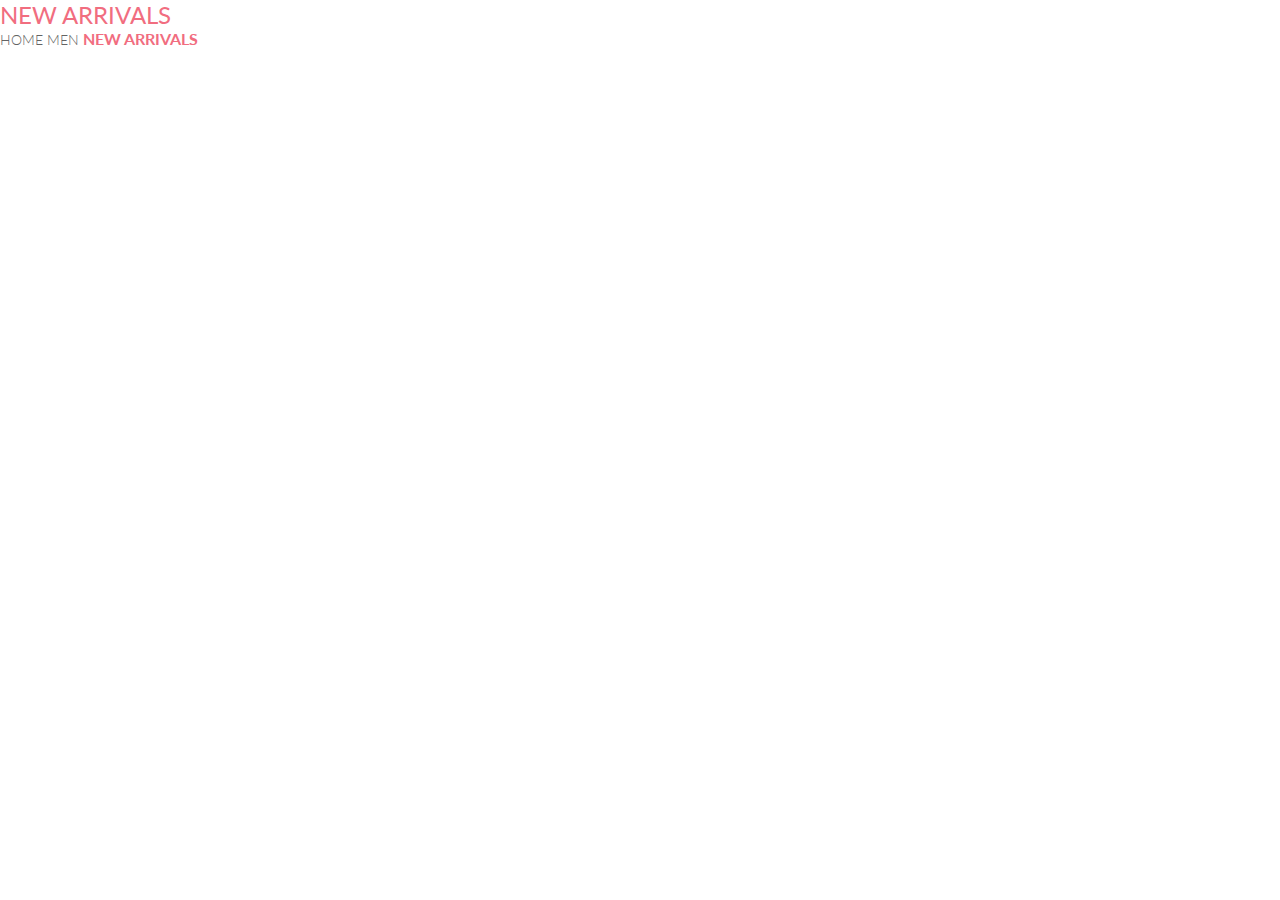
==== calalog_page.html @ 3a774848 "first commit" ====
<!DOCTYPE html>
<html lang="en">
<head>
    <meta charset="UTF-8">
    <meta name="viewport" content="width=device-width, initial-scale=1.0">
    <title>Catalog</title>
    <link rel="preconnect" href="https://fonts.googleapis.com">
    <link rel="preconnect" href="https://fonts.gstatic.com" crossorigin>
    <link href="https://fonts.googleapis.com/css2?family=Lato:wght@300;400&display=swap" rel="stylesheet">
    <link rel="stylesheet" href="catalog_style.css">
</head>
<body>
    <header class="header">

    </header>
    <div class="top-head">
        <h2 class="top-head__heading">NEW ARRIVALS </h2>
        <nav class="breadcrumbs">
            <a href="index.html" class="breadcrumbs__link">HOME</a>  
            <a href="#" class="breadcrumbs__link">MEN</a>  
            <a href="#" class="breadcrumbs__link_site">NEW ARRIVALS</a>  
        </nav>
    </div>
    
</body>
</html>
---- catalog_style.css ----
* {
  margin: 0;
  padding: 0;
}

a {
  text-decoration: none;
}

body {
  font-family: "Lato", sans-serif;
}

.top-head__heading {
  font-size: 24px;
  font-weight: 400;
  line-height: 29px;
  letter-spacing: 0em;
  text-align: left;
  color: #F16D7F;
}

.breadcrumbs__link {
  font-size: 14px;
  font-weight: 300;
  line-height: 17px;
  letter-spacing: 0em;
  text-align: left;
  color: #636363;
}

.breadcrumbs__link_site {
  font-weight: 700;
  color: #F16D7F;
}/*# sourceMappingURL=catalog_style.css.map */
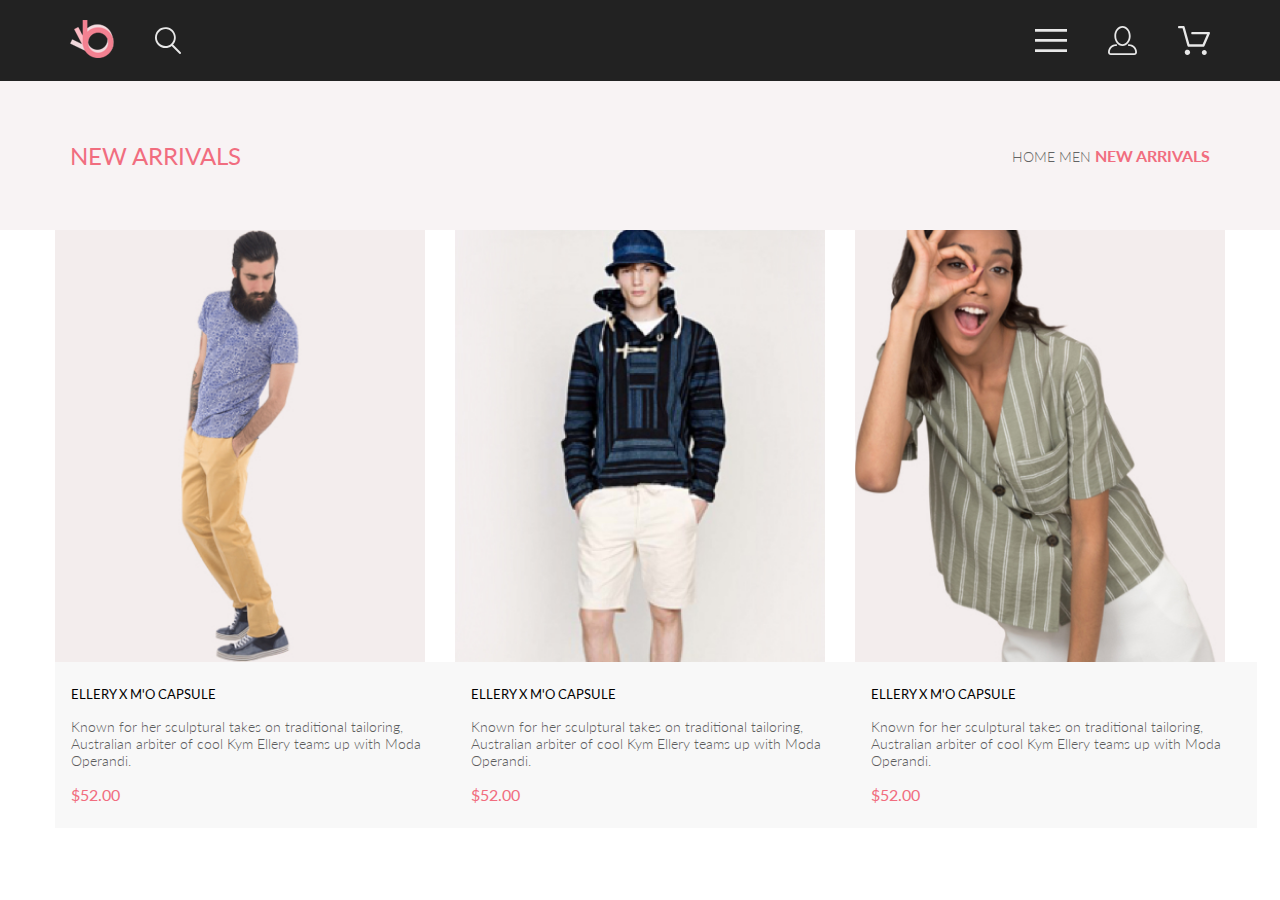
==== commit 4fa9cb97: "commit2" ====
--- a/calalog_page.html
+++ b/calalog_page.html
@@ -1,5 +1,6 @@
 <!DOCTYPE html>
 <html lang="en">
+
 <head>
     <meta charset="UTF-8">
     <meta name="viewport" content="width=device-width, initial-scale=1.0">
@@ -9,18 +10,72 @@
     <link href="https://fonts.googleapis.com/css2?family=Lato:wght@300;400&display=swap" rel="stylesheet">
     <link rel="stylesheet" href="catalog_style.css">
 </head>
+
 <body>
-    <header class="header">
+    <header class="header center">
+        <div class="header__left">
+            <a href="index.html" class="logo"><img src="img/icon1.svg" alt="logo"></a>
+            <svg width="26" height="27" viewBox="0 0 26 27" fill="none" xmlns="http://www.w3.org/2000/svg">
+                <path
+                    d="M18.0586 17.6249C19.6703 15.8648 20.6272 13.6038 20.7688 11.2215C20.9103 8.8392 20.2279 6.48075 18.836 4.5422C17.4441 2.60365 15.4275 1.20306 13.125 0.575643C10.8224 -0.0517774 8.37412 0.132183 6.19119 1.09663C4.00826 2.06108 2.22365 3.74727 1.13706 5.87205C0.0504707 7.99682 -0.271923 10.4308 0.224019 12.7652C0.719961 15.0996 2.00403 17.1922 3.8606 18.6917C5.71717 20.1912 8.03316 21.0063 10.4196 20.9999C12.672 21.003 14.8635 20.269 16.6597 18.9099L24.4076 26.7169C24.4931 26.806 24.5956 26.8771 24.7089 26.926C24.8222 26.975 24.9442 27.0008 25.0676 27.0019C25.1913 27.0023 25.3138 26.9772 25.4273 26.9282C25.5409 26.8792 25.6431 26.8072 25.7276 26.7169C25.9016 26.536 25.9987 26.2949 25.9987 26.0439C25.9987 25.793 25.9016 25.5518 25.7276 25.3709L18.0586 17.6249ZM1.88565 10.4999C1.89848 8.81465 2.40996 7.17089 3.35561 5.77587C4.30126 4.38086 5.63875 3.29703 7.19946 2.66102C8.76017 2.02501 10.4742 1.86529 12.1256 2.202C13.7769 2.53871 15.2917 3.35678 16.4788 4.55307C17.6659 5.74935 18.4722 7.27031 18.7962 8.92421C19.1202 10.5781 18.9473 12.2909 18.2993 13.8467C17.6512 15.4024 16.5571 16.7315 15.1549 17.6664C13.7526 18.6013 12.105 19.1001 10.4196 19.0999C8.14819 19.0891 5.97384 18.1774 4.37386 16.5651C2.77388 14.9527 1.879 12.7714 1.88565 10.4999Z"
+                    fill="#E8E8E8" />
+            </svg>
+        </div>
+        <div class="header__right">
+            <svg width="32" height="23" viewBox="0 0 32 23" fill="none" xmlns="http://www.w3.org/2000/svg">
+                <path d="M0 23V20.31H32V23H0ZM0 12.76V10.07H32V12.76H0ZM0 2.69V0H32V2.69H0Z" fill="#E8E8E8" />
+            </svg>
+            <svg width="29" height="29" viewBox="0 0 29 29" fill="none" xmlns="http://www.w3.org/2000/svg">
+                <path
+                    d="M14.5 19.937C19 19.937 22.656 15.464 22.656 9.968C22.656 4.472 19 0 14.5 0C13.3631 0.0217413 12.2463 0.303398 11.2351 0.823397C10.2239 1.34339 9.34507 2.08794 8.66602 3C7.12663 4.99573 6.30819 7.45381 6.34399 9.974C6.34399 15.465 10 19.937 14.5 19.937ZM14.5 1.813C18 1.813 20.844 5.472 20.844 9.969C20.844 14.466 17.998 18.125 14.5 18.125C11.002 18.125 8.15603 14.465 8.15503 9.969C8.15403 5.473 11 1.813 14.5 1.813ZM20.844 18.125C20.6036 18.125 20.373 18.2205 20.203 18.3905C20.033 18.5605 19.9375 18.7911 19.9375 19.0315C19.9375 19.2719 20.033 19.5025 20.203 19.6725C20.373 19.8425 20.6036 19.938 20.844 19.938C22.526 19.9399 24.1386 20.6088 25.3279 21.7982C26.5172 22.9875 27.1861 24.6 27.188 26.282C27.1875 26.5221 27.0918 26.7523 26.922 26.9221C26.7522 27.0918 26.5221 27.1875 26.282 27.188H2.71997C2.47985 27.1875 2.24975 27.0918 2.07996 26.9221C1.91016 26.7523 1.81449 26.5221 1.81396 26.282C1.81608 24.6001 2.48517 22.9877 3.67444 21.7985C4.86371 20.6092 6.47608 19.9401 8.15796 19.938C8.39824 19.938 8.62868 19.8425 8.79858 19.6726C8.96849 19.5027 9.06396 19.2723 9.06396 19.032C9.06396 18.7917 8.96849 18.5613 8.79858 18.3914C8.62868 18.2215 8.39824 18.126 8.15796 18.126C5.99541 18.1279 3.92201 18.9875 2.39258 20.5164C0.863144 22.0453 0.00264777 24.1185 0 26.281C0.000794067 27.0019 0.287502 27.693 0.797241 28.2027C1.30698 28.7125 1.99811 28.9992 2.71899 29H26.282C27.0027 28.9989 27.6936 28.7121 28.2031 28.2024C28.7126 27.6927 28.9992 27.0017 29 26.281C28.9974 24.1187 28.1372 22.0457 26.6083 20.5168C25.0793 18.9878 23.0063 18.1276 20.844 18.125Z"
+                    fill="#E8E8E8" />
+            </svg>
+            <svg width="32" height="29" viewBox="0 0 32 29" fill="none" xmlns="http://www.w3.org/2000/svg">
+                <path
+                    d="M26.2 29C25.5522 28.9738 24.9405 28.6948 24.4962 28.2227C24.0519 27.7506 23.8104 27.1232 23.8235 26.475C23.8366 25.8269 24.1033 25.2097 24.5663 24.7559C25.0293 24.3022 25.6518 24.048 26.3 24.048C26.9483 24.048 27.5707 24.3022 28.0337 24.7559C28.4967 25.2097 28.7634 25.8269 28.7765 26.475C28.7896 27.1232 28.5481 27.7506 28.1038 28.2227C27.6594 28.6948 27.0478 28.9738 26.4 29H26.2ZM6.75195 26.32C6.75195 25.79 6.90913 25.2718 7.20361 24.8311C7.4981 24.3904 7.91667 24.0469 8.40637 23.844C8.89608 23.6412 9.43497 23.5881 9.95483 23.6915C10.4747 23.7949 10.9522 24.0502 11.327 24.425C11.7018 24.7998 11.9571 25.2773 12.0605 25.7972C12.164 26.317 12.1108 26.8559 11.908 27.3456C11.7051 27.8353 11.3616 28.2539 10.9209 28.5483C10.4802 28.8428 9.96206 29 9.43201 29C9.0799 29.0003 8.73114 28.9311 8.40576 28.7966C8.08038 28.662 7.78472 28.4646 7.53564 28.2158C7.28657 27.9669 7.08903 27.6713 6.95422 27.3461C6.81942 27.0208 6.75 26.6721 6.75 26.32H6.75195ZM10.552 20.686C10.2926 20.6868 10.04 20.6024 9.83313 20.4457C9.62629 20.2891 9.47661 20.0689 9.40698 19.819L4.57397 2.36401H1.18103C0.867544 2.36401 0.566883 2.23947 0.345215 2.01781C0.123547 1.79614 -0.000976562 1.49549 -0.000976562 1.18201C-0.000976562 0.868519 0.123547 0.567873 0.345215 0.346205C0.566883 0.124537 0.867544 5.81268e-06 1.18103 5.81268e-06H5.46204C5.72153 -0.00080736 5.97406 0.0837201 6.18079 0.240568C6.38751 0.397416 6.53686 0.617884 6.60596 0.868006L11.439 18.323H24.6169L29 8.27501H14.4C14.2418 8.27961 14.0844 8.25242 13.9369 8.19507C13.7894 8.13771 13.6549 8.05134 13.5414 7.94108C13.4279 7.83082 13.3376 7.69891 13.276 7.55315C13.2144 7.40739 13.1826 7.25075 13.1826 7.0925C13.1826 6.93426 13.2144 6.77762 13.276 6.63186C13.3376 6.4861 13.4279 6.35419 13.5414 6.24393C13.6549 6.13367 13.7894 6.0473 13.9369 5.98994C14.0844 5.93259 14.2418 5.90541 14.4 5.91001H30.813C31.0087 5.90996 31.2013 5.95866 31.3734 6.05172C31.5456 6.14478 31.6918 6.27926 31.799 6.44301C31.9068 6.60729 31.9724 6.79569 31.9899 6.99145C32.0073 7.18721 31.9762 7.38424 31.899 7.565L26.494 19.977C26.4016 20.1876 26.25 20.3668 26.0575 20.4927C25.865 20.6186 25.64 20.6858 25.41 20.686H10.552Z"
+                    fill="#E8E8E8" />
+            </svg>
+        </div>
 
     </header>
-    <div class="top-head">
+    <div class="top-head center">
         <h2 class="top-head__heading">NEW ARRIVALS </h2>
         <nav class="breadcrumbs">
-            <a href="index.html" class="breadcrumbs__link">HOME</a>  
-            <a href="#" class="breadcrumbs__link">MEN</a>  
-            <a href="#" class="breadcrumbs__link_site">NEW ARRIVALS</a>  
+            <a href="index.html" class="breadcrumbs__link">HOME</a>
+            <a href="#" class="breadcrumbs__link">MEN</a>
+            <a href="#" class="breadcrumbs__link_site">NEW ARRIVALS</a>
         </nav>
     </div>
-    
+    <div class="product-box center">
+        <div class="product">
+            <img class="product__image" src="img/product1.jpg" alt="product1">
+            <div class="product__content">
+                <a href="#" class="product__name">ELLERY X M'O CAPSULE</a>
+                <p class="product__text">Known for her sculptural takes on traditional tailoring, Australian arbiter of
+                    cool Kym Ellery teams up with Moda Operandi.</p>
+                <p class="product__price">$52.00</p>
+            </div>
+        </div>
+        <div class="product">
+            <img class="product__image" src="img/product2.jpg" alt="product2">
+            <div class="product__content">
+                <a href="#" class="product__name">ELLERY X M'O CAPSULE</a>
+                <p class="product__text">Known for her sculptural takes on traditional tailoring, Australian arbiter of
+                    cool Kym Ellery teams up with Moda Operandi.</p>
+                <p class="product__price">$52.00</p>
+            </div>
+        </div>
+        <div class="product">
+            <img class="product__image" src="img/product3.jpg" alt="product3">
+            <div class="product__content">
+                <a href="#" class="product__name">ELLERY X M'O CAPSULE</a>
+                <p class="product__text">Known for her sculptural takes on traditional tailoring, Australian arbiter of
+                    cool Kym Ellery teams up with Moda Operandi.</p>
+                <p class="product__price">$52.00</p>
+            </div>
+        </div>
+    </div>
+
 </body>
+
 </html>--- a/catalog_style.css
+++ b/catalog_style.css
@@ -11,6 +11,38 @@
   font-family: "Lato", sans-serif;
 }
 
+.center {
+  padding-left: calc(50% - 570px);
+  padding-right: calc(50% - 570px);
+}
+
+.header {
+  background-color: #222;
+  padding-bottom: 20px;
+  padding-top: 20px;
+  display: flex;
+  justify-content: space-between;
+  align-items: center;
+}
+.header__left {
+  display: flex;
+  align-items: center;
+  gap: 41px;
+}
+.header__right {
+  display: flex;
+  align-items: center;
+  gap: 41px;
+}
+
+.top-head {
+  background-color: #F8F3F4;
+  padding-top: 60px;
+  padding-bottom: 60px;
+  display: flex;
+  align-items: center;
+  justify-content: space-between;
+}
 .top-head__heading {
   font-size: 24px;
   font-weight: 400;
@@ -32,4 +64,52 @@
 .breadcrumbs__link_site {
   font-weight: 700;
   color: #F16D7F;
+}
+
+.product-box {
+  display: flex;
+  justify-content: center;
+  align-items: center;
+  gap: 30px;
+}
+
+.product {
+  width: 370px;
+  display: flex;
+  flex-direction: column;
+}
+.product__image {
+  width: 100%;
+}
+.product__content {
+  width: 370px;
+  padding: 24px 16px;
+  background-color: #F8F8F8;
+  display: flex;
+  flex-direction: column;
+  gap: 16px;
+}
+.product__name {
+  font-size: 13px;
+  font-weight: 400;
+  line-height: 16px;
+  letter-spacing: 0em;
+  text-align: left;
+  color: #000000;
+}
+.product__text {
+  font-size: 14px;
+  font-weight: 300;
+  line-height: 17px;
+  letter-spacing: 0em;
+  text-align: left;
+  color: #5D5D5D;
+}
+.product__price {
+  font-size: 16px;
+  font-weight: 400;
+  line-height: 19px;
+  letter-spacing: 0em;
+  text-align: left;
+  color: #F16D7F;
 }/*# sourceMappingURL=catalog_style.css.map */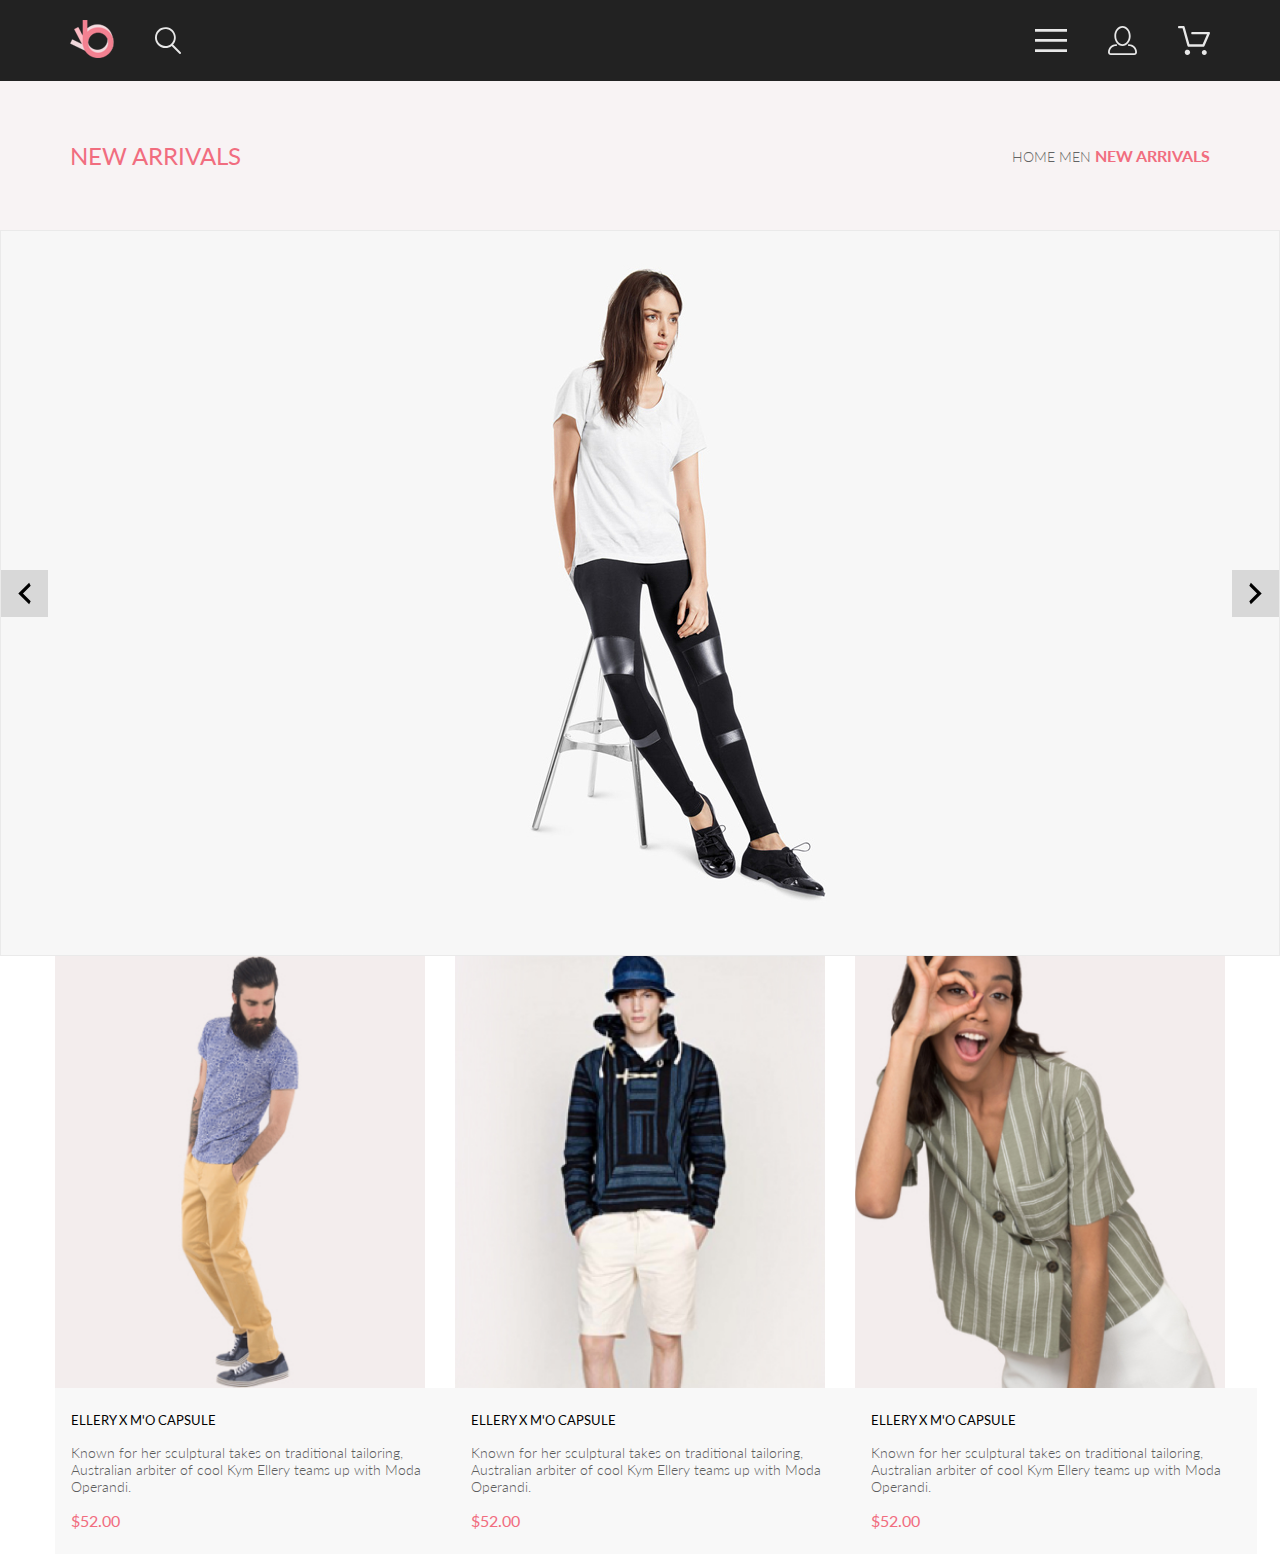
==== commit b0906591: "commit 3" ====
--- a/calalog_page.html
+++ b/calalog_page.html
@@ -46,6 +46,29 @@
             <a href="#" class="breadcrumbs__link_site">NEW ARRIVALS</a>
         </nav>
     </div>
+    <div class="slider">
+        <div class="slider__button">
+            <svg width="31" height="31" viewBox="0 0 31 31" fill="none" xmlns="http://www.w3.org/2000/svg">
+                <path
+                    d="M21.6998 7.7499L13.9498 15.4999L21.6998 23.2499L20.1498 26.3499L9.2998 15.4999L20.1498 4.6499L21.6998 7.7499Z"
+                    fill="black" />
+            </svg>
+        </div>
+        <img class="slider__image" src="img/productPhoto1.jpg" alt="product">
+        <div class="slider__button">
+            <svg width="31" height="31" viewBox="0 0 31 31" fill="none" xmlns="http://www.w3.org/2000/svg">
+                <path
+                    d="M9.2998 23.2499L17.0498 15.4999L9.2998 7.7499L10.8498 4.6499L21.6998 15.4999L10.8498 26.3499L9.2998 23.2499Z"
+                    fill="black" />
+            </svg>
+        </div>
+
+
+
+    </div>
+
+
+
     <div class="product-box center">
         <div class="product">
             <img class="product__image" src="img/product1.jpg" alt="product1">
--- a/catalog_style.css
+++ b/catalog_style.css
@@ -66,6 +66,28 @@
   color: #F16D7F;
 }
 
+.slider {
+  background-color: #F7F7F7;
+  border: 1px solid #EAEAEA;
+  display: flex;
+  justify-content: space-between;
+  align-items: center;
+}
+.slider__image {
+  width: 597px;
+}
+.slider__button {
+  display: flex;
+  align-items: center;
+  justify-content: center;
+  width: 47px;
+  height: 47px;
+  background-color: rgba(42, 42, 42, 0.1490196078);
+}
+.slider__button:hover path {
+  fill: #F16D7F;
+}
+
 .product-box {
   display: flex;
   justify-content: center;
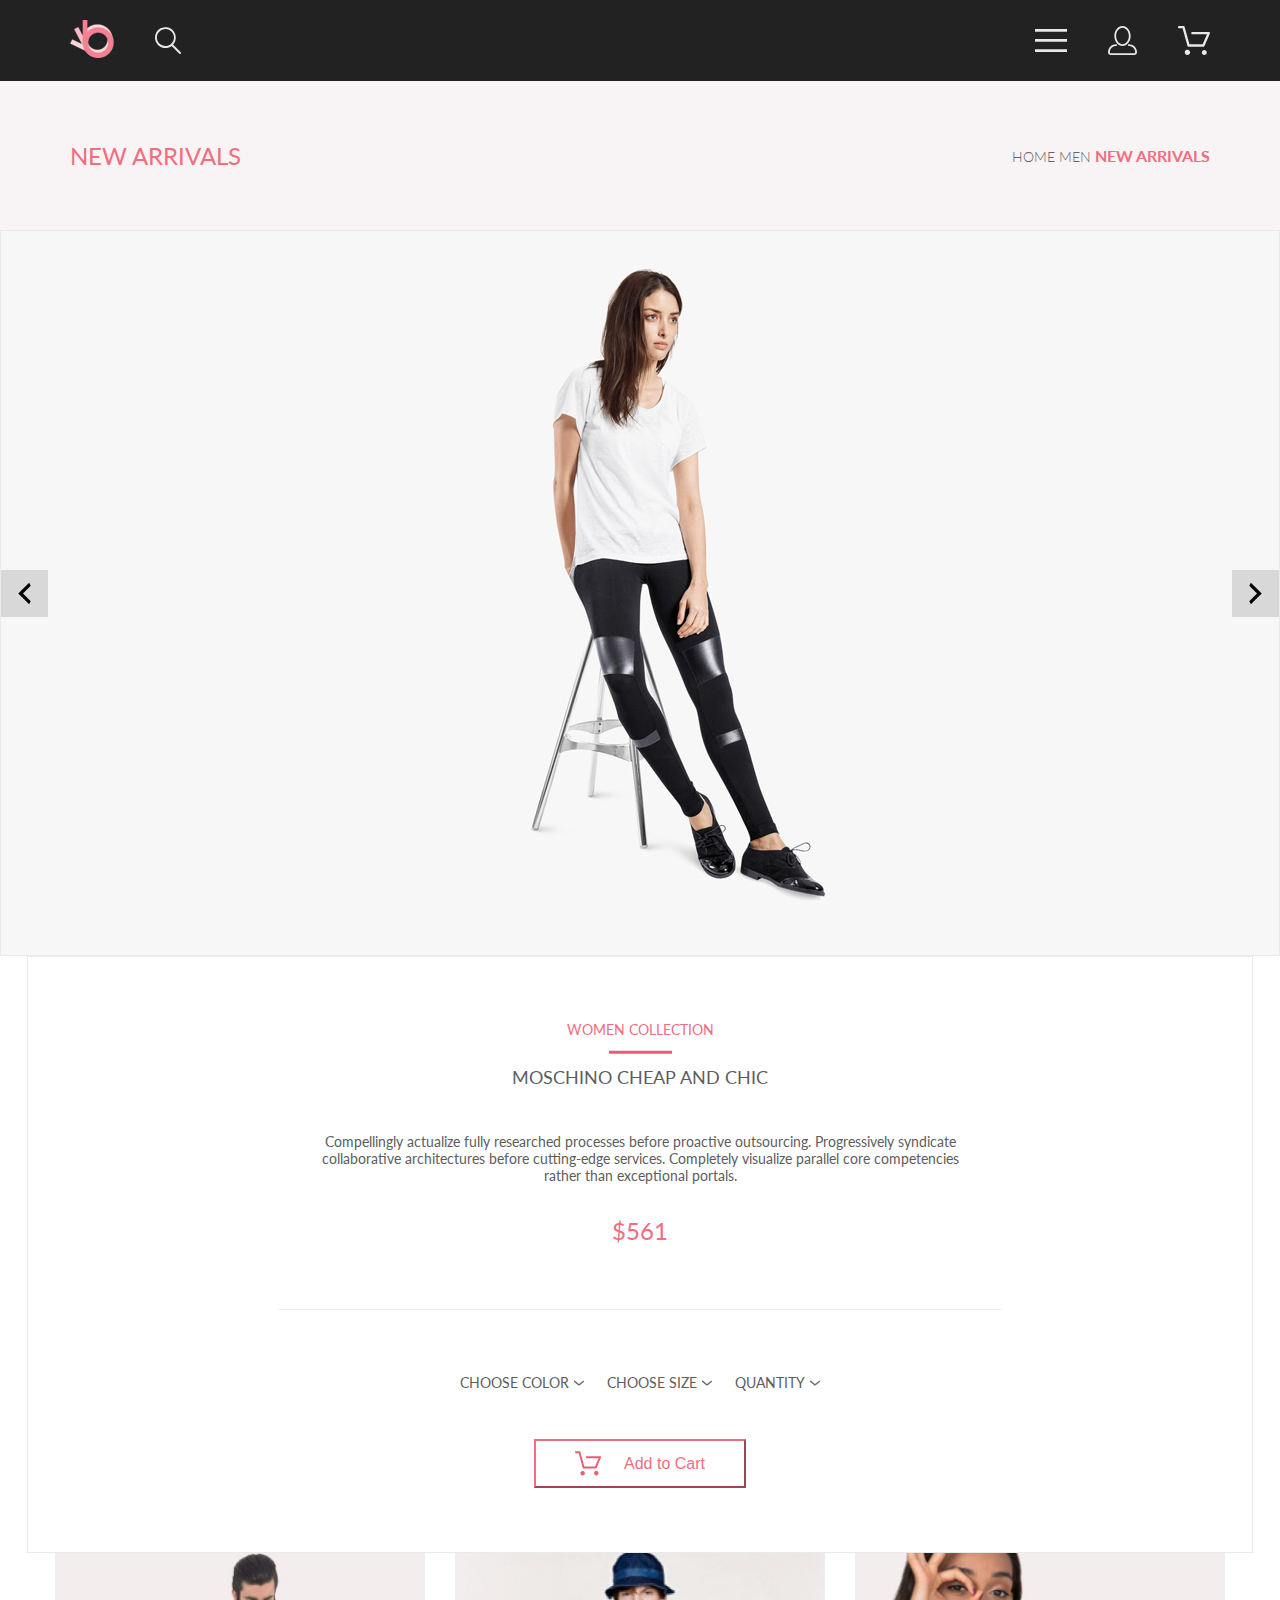
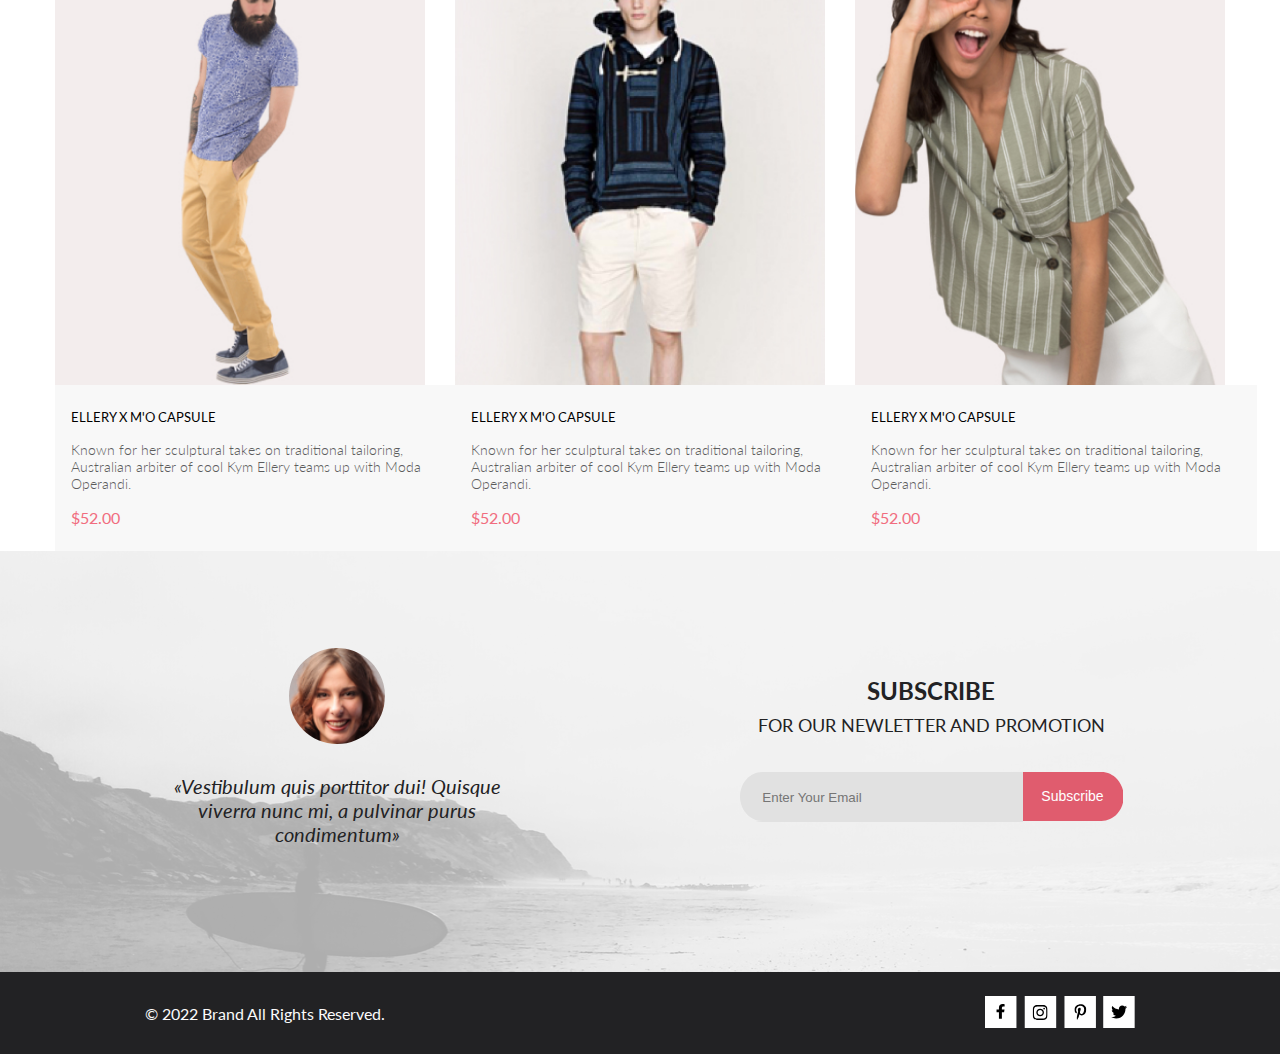
==== commit 970bf20a: "homeWork added" ====
--- a/calalog_page.html
+++ b/calalog_page.html
@@ -62,13 +62,54 @@
                     fill="black" />
             </svg>
         </div>
-
-
-
-    </div>
-
-
-
+    </div>
+    <div class="main-product">
+        <div class="main-product__description">
+            <p class="main-product__title">WOMEN COLLECTION</p>
+            <svg width="63" height="4" viewBox="0 0 63 4" fill="none" xmlns="http://www.w3.org/2000/svg">
+                <path d="M63 0.786865H0V3.81225H63V0.786865Z" fill="#EF5B70" />
+            </svg>
+            <p class="main-product__heading">MOSCHINO CHEAP AND CHIC</p>
+            <p class="main-product__text">Compellingly actualize fully researched processes before proactive
+                outsourcing. Progressively syndicate collaborative architectures before cutting-edge services.
+                Completely visualize parallel core competencies rather than exceptional portals. </p>
+            <p class="main-product__price">$561</p>
+        </div>
+        <div class="main-product__choice-box">
+            <div class="main-product__parameter">
+                <p class="main-product__parameter-heading">CHOOSE COLOR</p>
+                <svg width="11" height="6" viewBox="0 0 11 6" fill="none" xmlns="http://www.w3.org/2000/svg">
+                    <path
+                        d="M5.00214 5.64846C4.83521 5.64879 4.67343 5.59016 4.54488 5.48275L0.258102 1.88021C0.112196 1.75791 0.0204417 1.58217 0.00302325 1.39165C-0.0143952 1.20112 0.0439493 1.01143 0.165221 0.864289C0.286493 0.717149 0.460759 0.624619 0.649682 0.607053C0.838605 0.589487 1.02671 0.648325 1.17262 0.770623L5.00214 3.9985L8.83167 0.885905C8.90475 0.826055 8.98884 0.781361 9.0791 0.754391C9.16937 0.727421 9.26403 0.718707 9.35764 0.72875C9.45126 0.738794 9.54198 0.767396 9.6246 0.812913C9.70722 0.85843 9.7801 0.919965 9.83906 0.993981C9.90449 1.06806 9.95405 1.15498 9.98462 1.24927C10.0152 1.34357 10.0261 1.44321 10.0167 1.54197C10.0073 1.64073 9.97784 1.73646 9.93005 1.82318C9.88227 1.9099 9.81723 1.98573 9.73904 2.04592L5.45225 5.52598C5.32002 5.61641 5.16154 5.65954 5.00214 5.64846Z"
+                        fill="#6F6E6E" />
+                </svg>
+            </div>
+            <div class="main-product__parameter">
+                <p class="main-product__parameter-heading">CHOOSE SIZE</p>
+                <svg width="11" height="6" viewBox="0 0 11 6" fill="none" xmlns="http://www.w3.org/2000/svg">
+                    <path
+                        d="M5.00214 5.64846C4.83521 5.64879 4.67343 5.59016 4.54488 5.48275L0.258102 1.88021C0.112196 1.75791 0.0204417 1.58217 0.00302325 1.39165C-0.0143952 1.20112 0.0439493 1.01143 0.165221 0.864289C0.286493 0.717149 0.460759 0.624619 0.649682 0.607053C0.838605 0.589487 1.02671 0.648325 1.17262 0.770623L5.00214 3.9985L8.83167 0.885905C8.90475 0.826055 8.98884 0.781361 9.0791 0.754391C9.16937 0.727421 9.26403 0.718707 9.35764 0.72875C9.45126 0.738794 9.54198 0.767396 9.6246 0.812913C9.70722 0.85843 9.7801 0.919965 9.83906 0.993981C9.90449 1.06806 9.95405 1.15498 9.98462 1.24927C10.0152 1.34357 10.0261 1.44321 10.0167 1.54197C10.0073 1.64073 9.97784 1.73646 9.93005 1.82318C9.88227 1.9099 9.81723 1.98573 9.73904 2.04592L5.45225 5.52598C5.32002 5.61641 5.16154 5.65954 5.00214 5.64846Z"
+                        fill="#6F6E6E" />
+                </svg>
+            </div>
+            <div class="main-product__parameter">
+                <p class="main-product__parameter-heading">QUANTITY</p>
+                <svg width="11" height="6" viewBox="0 0 11 6" fill="none" xmlns="http://www.w3.org/2000/svg">
+                    <path
+                        d="M5.00214 5.64846C4.83521 5.64879 4.67343 5.59016 4.54488 5.48275L0.258102 1.88021C0.112196 1.75791 0.0204417 1.58217 0.00302325 1.39165C-0.0143952 1.20112 0.0439493 1.01143 0.165221 0.864289C0.286493 0.717149 0.460759 0.624619 0.649682 0.607053C0.838605 0.589487 1.02671 0.648325 1.17262 0.770623L5.00214 3.9985L8.83167 0.885905C8.90475 0.826055 8.98884 0.781361 9.0791 0.754391C9.16937 0.727421 9.26403 0.718707 9.35764 0.72875C9.45126 0.738794 9.54198 0.767396 9.6246 0.812913C9.70722 0.85843 9.7801 0.919965 9.83906 0.993981C9.90449 1.06806 9.95405 1.15498 9.98462 1.24927C10.0152 1.34357 10.0261 1.44321 10.0167 1.54197C10.0073 1.64073 9.97784 1.73646 9.93005 1.82318C9.88227 1.9099 9.81723 1.98573 9.73904 2.04592L5.45225 5.52598C5.32002 5.61641 5.16154 5.65954 5.00214 5.64846Z"
+                        fill="#6F6E6E" />
+                </svg>
+            </div>
+        </div>
+        <button class="main-product__button">
+            <svg width="27" height="25" viewBox="0 0 27 25" fill="none" xmlns="http://www.w3.org/2000/svg">
+                <path
+                    d="M5.49847 22.185C5.50635 21.752 5.64091 21.3309 5.88519 20.9748C6.12947 20.6186 6.47261 20.3431 6.87158 20.1828C7.27055 20.0226 7.7076 19.9848 8.12781 20.0741C8.54802 20.1635 8.93269 20.376 9.23358 20.685C9.53447 20.994 9.73817 21.3857 9.81909 21.811C9.90002 22.2363 9.85453 22.6763 9.68842 23.0756C9.52231 23.475 9.24296 23.8161 8.88538 24.0559C8.52779 24.2957 8.10791 24.4237 7.67847 24.4237C7.38955 24.4211 7.10399 24.3611 6.83807 24.2472C6.57216 24.1333 6.3311 23.9676 6.12866 23.7597C5.92623 23.5518 5.76639 23.3057 5.65826 23.0355C5.55013 22.7653 5.49584 22.4763 5.49847 22.185ZM21.3045 24.4237C20.8711 24.4303 20.4453 24.3087 20.0797 24.074C19.7141 23.8393 19.4247 23.5017 19.2471 23.103C19.0696 22.7042 19.0117 22.2618 19.0806 21.8303C19.1496 21.3988 19.3423 20.9971 19.6351 20.6748C19.9278 20.3524 20.3077 20.1236 20.728 20.0165C21.1482 19.9095 21.5903 19.929 21.9997 20.0724C22.4091 20.2159 22.7679 20.4771 23.0317 20.8238C23.2956 21.1706 23.453 21.5877 23.4845 22.0236C23.5269 22.6155 23.3369 23.2004 22.9555 23.6523C22.7706 23.8745 22.5436 24.0574 22.2877 24.1901C22.0319 24.3227 21.7524 24.4025 21.4655 24.4247L21.3045 24.4237ZM8.59351 17.4855C8.38116 17.4851 8.17488 17.414 8.00671 17.2833C7.83855 17.1525 7.71792 16.9694 7.66351 16.7624L3.73651 2.19527H0.978516C0.719001 2.19527 0.470064 2.09128 0.28656 1.90622C0.103056 1.72116 0 1.47018 0 1.20847C0 0.946764 0.103056 0.695782 0.28656 0.510726C0.470064 0.325669 0.719001 0.22168 0.978516 0.22168H4.45752C4.66982 0.222254 4.876 0.293463 5.04413 0.424184C5.21226 0.554905 5.33295 0.737883 5.38751 0.944787L9.31451 15.5119H20.0185L23.5765 7.12665H11.7185C11.459 7.12665 11.2101 7.02266 11.0266 6.83761C10.8431 6.65255 10.74 6.40157 10.74 6.13986C10.74 5.87815 10.8431 5.62717 11.0266 5.44211C11.2101 5.25705 11.459 5.15306 11.7185 5.15306H25.0535C25.2131 5.15352 25.3701 5.19451 25.5099 5.27223C25.6497 5.34995 25.7679 5.46195 25.8535 5.59784C25.9413 5.73569 25.9945 5.89303 26.0084 6.05627C26.0224 6.21951 25.9966 6.38368 25.9335 6.53465L21.5425 16.8935C21.469 17.0684 21.3462 17.2177 21.1895 17.3229C21.0327 17.4281 20.8488 17.4846 20.6605 17.4855H8.59351Z"
+                    fill="#EF5B70" />
+            </svg>
+            <p>Add to Cart</p>
+        </button>
+    </div>
     <div class="product-box center">
         <div class="product">
             <img class="product__image" src="img/product1.jpg" alt="product1">
@@ -98,7 +139,87 @@
             </div>
         </div>
     </div>
-
+    <section class="subscribe_section">
+        <article class="subscribe_info">
+            <img class="ellips" src="img/Ellips.svg" alt="ellips">
+            <p class="subscribe_text">&laquo;Vestibulum quis porttitor dui! Quisque viverra nunc&nbsp;mi,
+                a&nbsp;pulvinar purus
+                condimentum&raquo;</p>
+        </article>
+        <article class="subscribe">
+            <div class="subscribe_fulltext">
+                <h2 class="subscribe_title">SUBSCRIBE</h2>
+                <h2 class="subscribe_heading">FOR OUR NEWLETTER AND PROMOTION</h2>
+            </div>
+            <form class="subscribe_action" action="#">
+                <div>
+                    <input class="input" type="email" required placeholder="Enter Your Email">
+                </div>
+                <button class="subscribe_button" type="submit">Subscribe</button>
+            </form>
+        </article>
+    </section>
+    <footer class="footer">
+        <div class="copyright">
+            <p>&copy;&nbsp;2022 Brand All Rights Reserved.</p>
+        </div>
+        <div class="social_icons">
+            <a class="social_link" href="#"><svg width="32" height="32" viewBox="0 0 32 32" fill="none"
+                    xmlns="http://www.w3.org/2000/svg">
+                    <path d="M31.4506 0H0V32H31.4506V0Z" fill="white" />
+                    <path
+                        d="M19.0883 16.28L19.5068 13.616H16.8901V11.8873C16.8901 11.1585 17.2557 10.4481 18.4276 10.4481H19.6171V8.17997C19.6171 8.17997 18.5376 8 17.5055 8C15.3506 8 13.9421 9.27593 13.9421 11.5857V13.616H11.5468V16.28H13.9421V22.72H16.8901V16.28H19.0883Z"
+                        fill="black" />
+                </svg>
+
+            </a>
+            <a class="social_link" href="#"><svg width="33" height="32" viewBox="0 0 33 32" fill="none"
+                    xmlns="http://www.w3.org/2000/svg">
+                    <path d="M32.1883 0H0.737671V32H32.1883V0Z" fill="white" />
+                    <g clip-path="url(#clip0_190_1608)">
+                        <path
+                            d="M16.1368 12.6816C14.0216 12.6816 12.3155 14.3849 12.3155 16.4967C12.3155 18.6084 14.0216 20.3117 16.1368 20.3117C18.2519 20.3117 19.958 18.6084 19.958 16.4967C19.958 14.3849 18.2519 12.6816 16.1368 12.6816ZM16.1368 18.9769C14.7699 18.9769 13.6525 17.8646 13.6525 16.4967C13.6525 15.1287 14.7666 14.0164 16.1368 14.0164C17.507 14.0164 18.6211 15.1287 18.6211 16.4967C18.6211 17.8646 17.5036 18.9769 16.1368 18.9769ZM21.0056 12.5256C21.0056 13.0203 20.6065 13.4154 20.1143 13.4154C19.6188 13.4154 19.223 13.017 19.223 12.5256C19.223 12.0342 19.6221 11.6357 20.1143 11.6357C20.6065 11.6357 21.0056 12.0342 21.0056 12.5256ZM23.5364 13.4287C23.4799 12.2367 23.2072 11.1808 22.3325 10.3109C21.4612 9.441 20.4036 9.16873 19.2097 9.10897C17.9792 9.03924 14.291 9.03924 13.0605 9.10897C11.8699 9.16541 10.8123 9.43768 9.93768 10.3076C9.06302 11.1775 8.79364 12.2334 8.73378 13.4254C8.66394 14.6539 8.66394 18.3361 8.73378 19.5646C8.79031 20.7566 9.06302 21.8125 9.93768 22.6824C10.8123 23.5523 11.8666 23.8246 13.0605 23.8844C14.291 23.9541 17.9792 23.9541 19.2097 23.8844C20.4036 23.8279 21.4612 23.5556 22.3325 22.6824C23.2039 21.8125 23.4766 20.7566 23.5364 19.5646C23.6063 18.3361 23.6063 14.6572 23.5364 13.4287ZM21.9468 20.8828C21.6874 21.5336 21.1852 22.0349 20.53 22.2972C19.5489 22.6857 17.2209 22.5961 16.1368 22.5961C15.0526 22.5961 12.7213 22.6824 11.7435 22.2972C11.0917 22.0383 10.5895 21.5369 10.3268 20.8828C9.93768 19.9033 10.0275 17.5791 10.0275 16.4967C10.0275 15.4142 9.941 13.0867 10.3268 12.1105C10.5862 11.4597 11.0884 10.9584 11.7435 10.6961C12.7246 10.3076 15.0526 10.3972 16.1368 10.3972C17.2209 10.3972 19.5523 10.3109 20.53 10.6961C21.1818 10.9551 21.684 11.4564 21.9468 12.1105C22.3359 13.09 22.2461 15.4142 22.2461 16.4967C22.2461 17.5791 22.3359 19.9066 21.9468 20.8828Z"
+                            fill="black" />
+                    </g>
+                    <defs>
+                        <clipPath id="clip0_190_1608">
+                            <rect width="14.8991" height="17" fill="white" transform="translate(8.68396 8)" />
+                        </clipPath>
+                    </defs>
+                </svg>
+            </a>
+            <a class="social_link" href="#"><svg width="32" height="32" viewBox="0 0 32 32" fill="none"
+                    xmlns="http://www.w3.org/2000/svg">
+                    <path d="M31.9259 0H0.475342V32H31.9259V0Z" fill="white" />
+                    <g clip-path="url(#clip0_190_1616)">
+                        <path
+                            d="M16.7402 8.20312C13.5555 8.20312 10.4081 10.3406 10.4081 13.8C10.4081 16 11.6373 17.25 12.3822 17.25C12.6895 17.25 12.8664 16.3875 12.8664 16.1438C12.8664 15.8531 12.1308 15.2344 12.1308 14.025C12.1308 11.5125 14.0304 9.73125 16.4888 9.73125C18.6026 9.73125 20.167 10.9406 20.167 13.1625C20.167 14.8219 19.5058 17.9344 17.3641 17.9344C16.5912 17.9344 15.9301 17.3719 15.9301 16.5656C15.9301 15.3844 16.7495 14.2406 16.7495 13.0219C16.7495 10.9531 13.8349 11.3281 13.8349 13.8281C13.8349 14.3531 13.9001 14.9344 14.1329 15.4125C13.7045 17.2688 12.8292 20.0344 12.8292 21.9469C12.8292 22.5375 12.913 23.1188 12.9689 23.7094C13.0744 23.8281 13.0216 23.8156 13.183 23.7563C14.7474 21.6 14.6916 21.1781 15.3993 18.3562C15.7811 19.0875 16.7681 19.4812 17.5503 19.4812C20.8468 19.4812 22.3274 16.2469 22.3274 13.3313C22.3274 10.2281 19.6641 8.20312 16.7402 8.20312Z"
+                            fill="black" />
+                    </g>
+                    <defs>
+                        <clipPath id="clip0_190_1616">
+                            <rect width="11.9193" height="16" fill="white" transform="translate(10.4081 8)" />
+                        </clipPath>
+                    </defs>
+                </svg>
+            </a>
+            <a class="social_link" href=""><svg width="32" height="32" viewBox="0 0 32 32" fill="none"
+                    xmlns="http://www.w3.org/2000/svg">
+                    <path d="M31.6636 0H0.213013V32H31.6636V0Z" fill="white" />
+                    <g clip-path="url(#clip0_190_1612)">
+                        <path
+                            d="M22.4181 12.7411C22.4281 12.8832 22.4281 13.0253 22.4281 13.1675C22.4281 17.5025 19.1509 22.4974 13.161 22.4974C11.3156 22.4974 9.60132 21.9593 8.1593 21.0253C8.42149 21.0558 8.67357 21.0659 8.94585 21.0659C10.4685 21.0659 11.8702 20.5482 12.9895 19.6649C11.5576 19.6345 10.3576 18.6903 9.94415 17.3908C10.1458 17.4213 10.3475 17.4416 10.5593 17.4416C10.8517 17.4416 11.1442 17.4009 11.4164 17.3299C9.92401 17.0253 8.80465 15.7055 8.80465 14.1116V14.071C9.23825 14.3147 9.74249 14.467 10.2769 14.4873C9.39959 13.8984 8.82483 12.8933 8.82483 11.7563C8.82483 11.1472 8.98614 10.5888 9.26851 10.1015C10.8719 12.0913 13.282 13.3908 15.9844 13.5329C15.934 13.2893 15.9038 13.0355 15.9038 12.7817C15.9038 10.9746 17.3559 9.5025 19.1609 9.5025C20.0987 9.5025 20.9457 9.89844 21.5407 10.538C22.2768 10.3959 22.9827 10.1218 23.6079 9.74616C23.3659 10.5076 22.8516 11.1472 22.176 11.5533C22.8315 11.4822 23.4668 11.2994 24.0516 11.0457C23.608 11.6954 23.0533 12.274 22.4181 12.7411Z"
+                            fill="black" />
+                    </g>
+                    <defs>
+                        <clipPath id="clip0_190_1612">
+                            <rect width="15.8924" height="16" fill="white" transform="translate(8.1593 8)" />
+                        </clipPath>
+                    </defs>
+                </svg>
+            </a>
+        </div>
+    </footer>
 </body>
 
 </html>--- a/catalog_style.css
+++ b/catalog_style.css
@@ -1,3 +1,133 @@
+.subscribe_section {
+  background-image: url(img/photo_subscribe.svg);
+  padding-top: 97px;
+  padding-bottom: 126px;
+  padding-left: calc(50% - 573px);
+  padding-right: calc(50% - 573px);
+  display: flex;
+  flex-direction: row;
+  align-items: center;
+  justify-content: center;
+  gap: 223px;
+}
+
+.subscribe_text {
+  font-size: 20px;
+  font-style: italic;
+  font-weight: 400;
+  line-height: 24px;
+  letter-spacing: 0em;
+  text-align: center;
+  color: #222224;
+  width: 360px;
+}
+
+.subscribe_info {
+  display: flex;
+  flex-direction: column;
+  align-items: center;
+  gap: 30px;
+}
+
+.subscribe {
+  display: flex;
+  flex-direction: column;
+  align-items: center;
+  gap: 32px;
+}
+
+.subscribe_fulltext {
+  display: flex;
+  flex-direction: column;
+  align-items: center;
+}
+
+.subscribe_title {
+  font-size: 24px;
+  font-weight: 700;
+  line-height: 38px;
+  letter-spacing: 0em;
+  text-align: center;
+  color: #222224;
+}
+
+.subscribe_heading {
+  font-size: 18px;
+  font-weight: 400;
+  line-height: 30px;
+  letter-spacing: 0em;
+  text-align: center;
+  color: #222224;
+}
+
+.subscribe_action {
+  display: flex;
+  flex-direction: row;
+  align-items: center;
+  justify-content: center;
+}
+
+.input {
+  padding-top: 18px;
+  padding-bottom: 17px;
+  padding-left: 22px;
+  padding-right: 84px;
+  background: transparent url(img/Rounded_Rectangle.svg);
+  border: none;
+}
+
+.subscribe_button {
+  background: transparent url(img/button_rectangle.svg);
+  border: none;
+  padding-top: 16px;
+  padding-bottom: 16px;
+  padding-left: 18px;
+  padding-right: 19px;
+  color: #FFFFFF;
+  font-size: 14px;
+  font-weight: 400;
+  line-height: 17px;
+  letter-spacing: 0em;
+  text-align: center;
+}
+
+.subscribe_button:hover {
+  filter: brightness(70%);
+}
+
+.footer {
+  background: #222224;
+  padding-top: 24px;
+  padding-bottom: 23px;
+  padding-left: calc(50% - 573px);
+  padding-right: calc(50% - 573px);
+  display: flex;
+  align-items: center;
+  justify-content: center;
+  gap: 600px;
+}
+
+.copyright {
+  font-size: 16px;
+  font-weight: 400;
+  line-height: 19px;
+  letter-spacing: 0em;
+  text-align: left;
+  color: #FBFBFB;
+}
+
+.social_icons {
+  display: flex;
+  align-items: center;
+  justify-content: center;
+  gap: 7px;
+}
+
+.social_link:hover path {
+  stroke: white;
+  fill: #F16D7F;
+}
+
 * {
   margin: 0;
   padding: 0;
@@ -88,6 +218,105 @@
   fill: #F16D7F;
 }
 
+.main-product {
+  margin-left: 27px;
+  margin-right: 27px;
+  padding-bottom: 64px;
+  border: 1px solid #EAEAEA;
+  display: flex;
+  justify-content: center;
+  align-items: center;
+  flex-direction: column;
+  background-color: #FFFFFF;
+}
+.main-product__description {
+  border-bottom: 1px solid #EAEAEA;
+  width: 642px;
+  padding: 64px 40px;
+  display: flex;
+  flex-direction: column;
+  justify-content: center;
+  align-items: center;
+}
+.main-product__title {
+  margin-bottom: 12px;
+  font-size: 14px;
+  font-weight: 400;
+  line-height: 17px;
+  letter-spacing: 0em;
+  text-align: left;
+  color: #F16D7F;
+}
+.main-product__heading {
+  margin-top: 12px;
+  font-size: 18px;
+  font-weight: 400;
+  line-height: 22px;
+  letter-spacing: 0em;
+  text-align: left;
+  color: #5D5D5D;
+}
+.main-product__text {
+  margin-top: 45px;
+  margin-bottom: 32px;
+  font-size: 14px;
+  font-weight: 400;
+  line-height: 17px;
+  letter-spacing: 0em;
+  text-align: center;
+  color: #5D5D5D;
+}
+.main-product__price {
+  font-size: 24px;
+  font-weight: 400;
+  line-height: 29px;
+  letter-spacing: 0em;
+  text-align: left;
+  color: #F16D7F;
+}
+.main-product__choice-box {
+  padding-top: 64px;
+  padding-bottom: 48px;
+  display: flex;
+  flex-direction: row;
+  gap: 22px;
+}
+.main-product__parameter {
+  display: flex;
+  flex-direction: row;
+  align-items: center;
+  gap: 5px;
+}
+.main-product__parameter-heading {
+  font-size: 14px;
+  font-weight: 400;
+  line-height: 17px;
+  letter-spacing: 0em;
+  text-align: left;
+  color: #5D5D5D;
+}
+.main-product__button {
+  display: flex;
+  align-items: center;
+  justify-content: center;
+  gap: 22px;
+  width: 212px;
+  height: 49px;
+  background-color: #FFFFFF;
+  border-color: #F16D7F;
+  color: #F16D7F;
+  font-size: 16px;
+  font-weight: 400;
+  line-height: 19px;
+}
+.main-product__button:hover {
+  color: white;
+  background-color: #F16D7F;
+}
+.main-product__button:hover path {
+  fill: white;
+}
+
 .product-box {
   display: flex;
   justify-content: center;
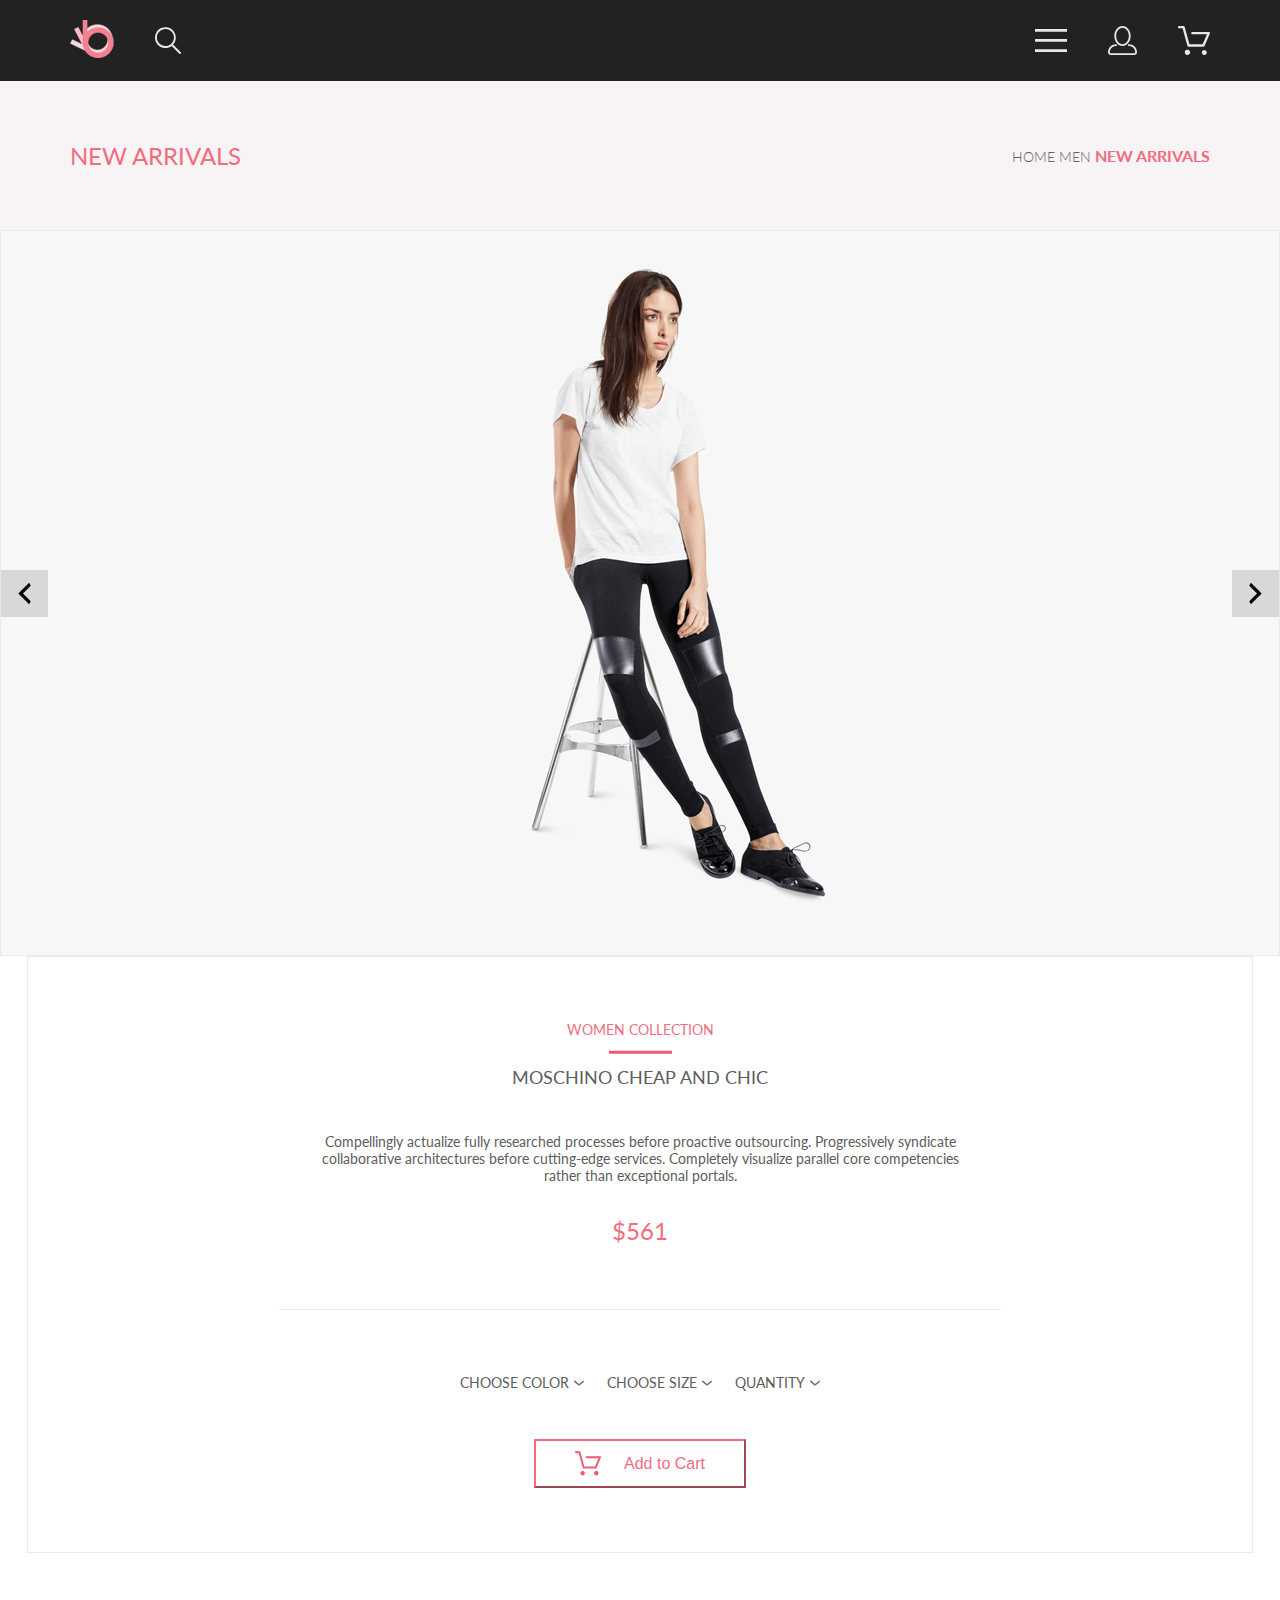
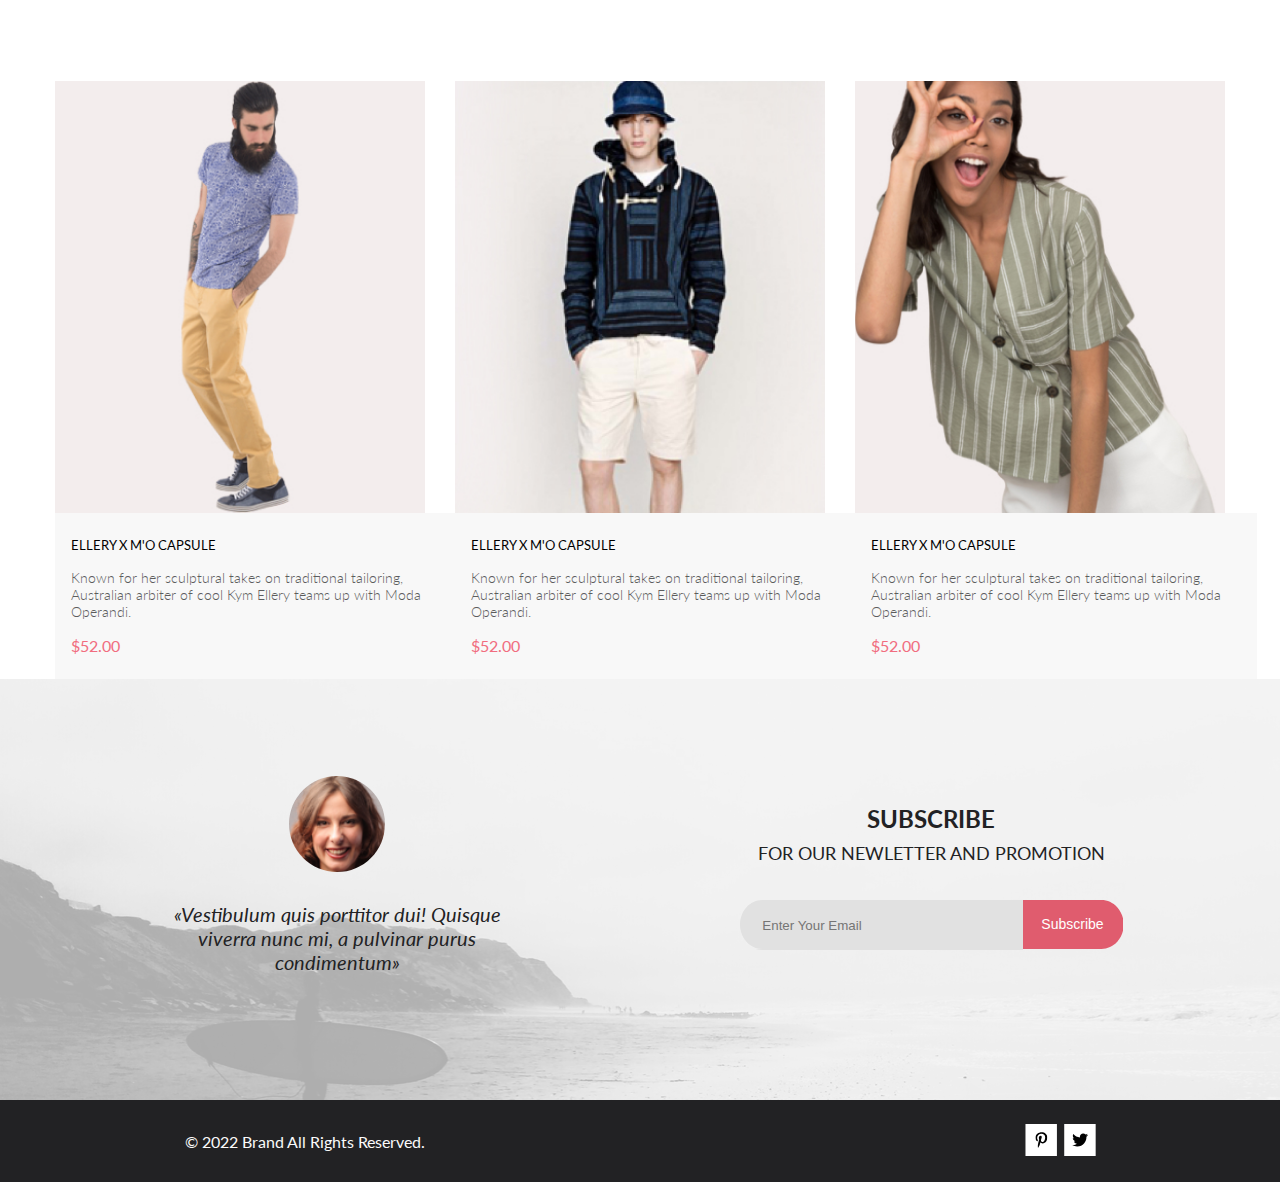
==== commit 8d9779fe: "new changes" ====
--- a/calalog_page.html
+++ b/calalog_page.html
@@ -164,30 +164,6 @@
             <p>&copy;&nbsp;2022 Brand All Rights Reserved.</p>
         </div>
         <div class="social_icons">
-            <a class="social_link" href="#"><svg width="32" height="32" viewBox="0 0 32 32" fill="none"
-                    xmlns="http://www.w3.org/2000/svg">
-                    <path d="M31.4506 0H0V32H31.4506V0Z" fill="white" />
-                    <path
-                        d="M19.0883 16.28L19.5068 13.616H16.8901V11.8873C16.8901 11.1585 17.2557 10.4481 18.4276 10.4481H19.6171V8.17997C19.6171 8.17997 18.5376 8 17.5055 8C15.3506 8 13.9421 9.27593 13.9421 11.5857V13.616H11.5468V16.28H13.9421V22.72H16.8901V16.28H19.0883Z"
-                        fill="black" />
-                </svg>
-
-            </a>
-            <a class="social_link" href="#"><svg width="33" height="32" viewBox="0 0 33 32" fill="none"
-                    xmlns="http://www.w3.org/2000/svg">
-                    <path d="M32.1883 0H0.737671V32H32.1883V0Z" fill="white" />
-                    <g clip-path="url(#clip0_190_1608)">
-                        <path
-                            d="M16.1368 12.6816C14.0216 12.6816 12.3155 14.3849 12.3155 16.4967C12.3155 18.6084 14.0216 20.3117 16.1368 20.3117C18.2519 20.3117 19.958 18.6084 19.958 16.4967C19.958 14.3849 18.2519 12.6816 16.1368 12.6816ZM16.1368 18.9769C14.7699 18.9769 13.6525 17.8646 13.6525 16.4967C13.6525 15.1287 14.7666 14.0164 16.1368 14.0164C17.507 14.0164 18.6211 15.1287 18.6211 16.4967C18.6211 17.8646 17.5036 18.9769 16.1368 18.9769ZM21.0056 12.5256C21.0056 13.0203 20.6065 13.4154 20.1143 13.4154C19.6188 13.4154 19.223 13.017 19.223 12.5256C19.223 12.0342 19.6221 11.6357 20.1143 11.6357C20.6065 11.6357 21.0056 12.0342 21.0056 12.5256ZM23.5364 13.4287C23.4799 12.2367 23.2072 11.1808 22.3325 10.3109C21.4612 9.441 20.4036 9.16873 19.2097 9.10897C17.9792 9.03924 14.291 9.03924 13.0605 9.10897C11.8699 9.16541 10.8123 9.43768 9.93768 10.3076C9.06302 11.1775 8.79364 12.2334 8.73378 13.4254C8.66394 14.6539 8.66394 18.3361 8.73378 19.5646C8.79031 20.7566 9.06302 21.8125 9.93768 22.6824C10.8123 23.5523 11.8666 23.8246 13.0605 23.8844C14.291 23.9541 17.9792 23.9541 19.2097 23.8844C20.4036 23.8279 21.4612 23.5556 22.3325 22.6824C23.2039 21.8125 23.4766 20.7566 23.5364 19.5646C23.6063 18.3361 23.6063 14.6572 23.5364 13.4287ZM21.9468 20.8828C21.6874 21.5336 21.1852 22.0349 20.53 22.2972C19.5489 22.6857 17.2209 22.5961 16.1368 22.5961C15.0526 22.5961 12.7213 22.6824 11.7435 22.2972C11.0917 22.0383 10.5895 21.5369 10.3268 20.8828C9.93768 19.9033 10.0275 17.5791 10.0275 16.4967C10.0275 15.4142 9.941 13.0867 10.3268 12.1105C10.5862 11.4597 11.0884 10.9584 11.7435 10.6961C12.7246 10.3076 15.0526 10.3972 16.1368 10.3972C17.2209 10.3972 19.5523 10.3109 20.53 10.6961C21.1818 10.9551 21.684 11.4564 21.9468 12.1105C22.3359 13.09 22.2461 15.4142 22.2461 16.4967C22.2461 17.5791 22.3359 19.9066 21.9468 20.8828Z"
-                            fill="black" />
-                    </g>
-                    <defs>
-                        <clipPath id="clip0_190_1608">
-                            <rect width="14.8991" height="17" fill="white" transform="translate(8.68396 8)" />
-                        </clipPath>
-                    </defs>
-                </svg>
-            </a>
             <a class="social_link" href="#"><svg width="32" height="32" viewBox="0 0 32 32" fill="none"
                     xmlns="http://www.w3.org/2000/svg">
                     <path d="M31.9259 0H0.475342V32H31.9259V0Z" fill="white" />
--- a/catalog_style.css
+++ b/catalog_style.css
@@ -128,24 +128,6 @@
   fill: #F16D7F;
 }
 
-* {
-  margin: 0;
-  padding: 0;
-}
-
-a {
-  text-decoration: none;
-}
-
-body {
-  font-family: "Lato", sans-serif;
-}
-
-.center {
-  padding-left: calc(50% - 570px);
-  padding-right: calc(50% - 570px);
-}
-
 .header {
   background-color: #222;
   padding-bottom: 20px;
@@ -165,6 +147,24 @@
   gap: 41px;
 }
 
+* {
+  margin: 0;
+  padding: 0;
+}
+
+a {
+  text-decoration: none;
+}
+
+body {
+  font-family: "Lato", sans-serif;
+}
+
+.center {
+  padding-left: calc(50% - 570px);
+  padding-right: calc(50% - 570px);
+}
+
 .top-head {
   background-color: #F8F3F4;
   padding-top: 60px;
@@ -221,6 +221,7 @@
 .main-product {
   margin-left: 27px;
   margin-right: 27px;
+  margin-bottom: 128px;
   padding-bottom: 64px;
   border: 1px solid #EAEAEA;
   display: flex;
